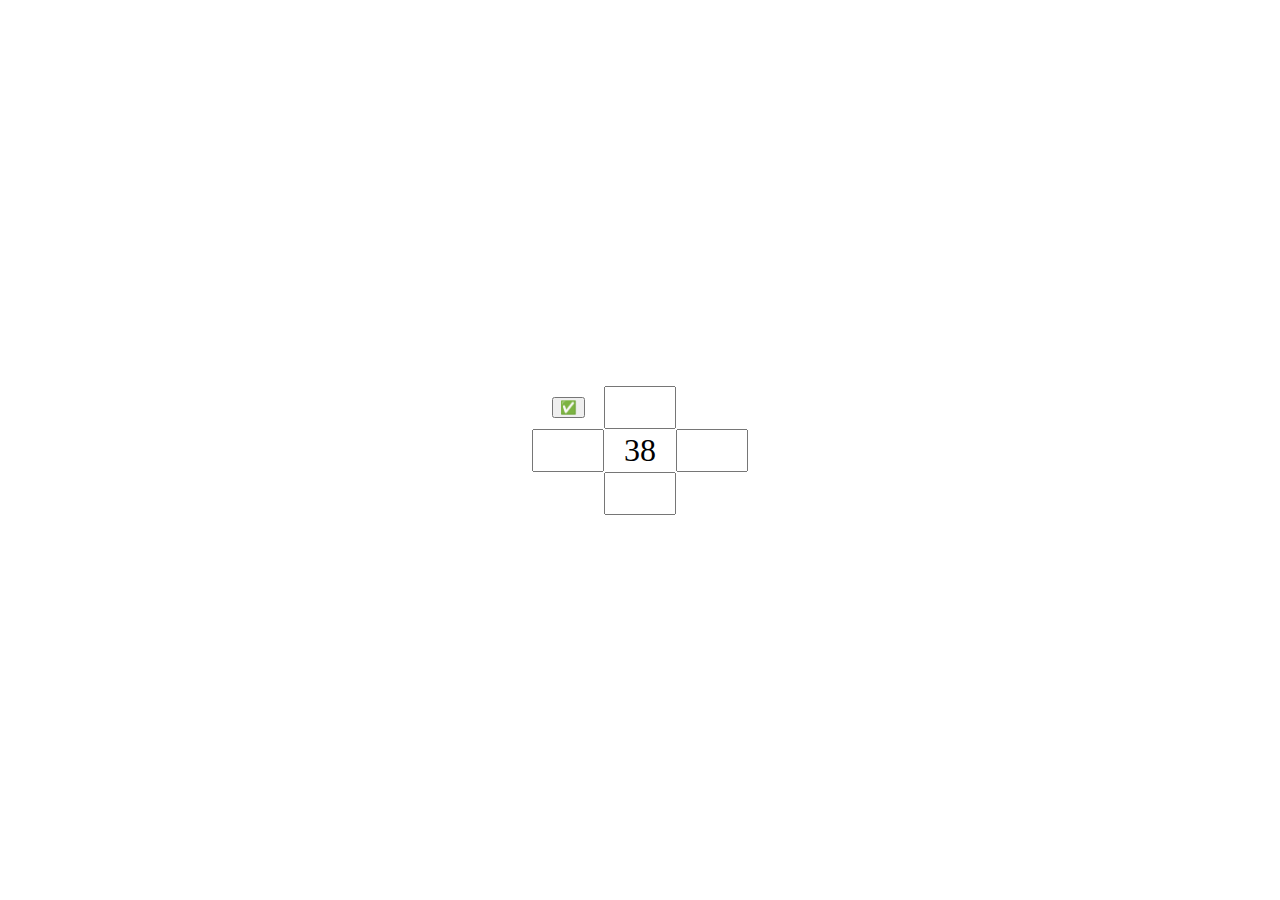
==== index.html @ 6bf9be18 "javascript practice" ====
<!DOCTYPE html>
<html lang="en">
  <head>
    <meta charset="UTF-8" />
    <meta http-equiv="X-UA-Compatible" content="IE=edge" />
    <meta name="viewport" content="width=device-width, initial-scale=1.0" />
    <link rel="shortcut icon" href="favicon.ico" type="image/x-icon" />
    <title>➕🕹🎲</title>
    <style>
      #plus-container {
        display: grid;
        grid-template-columns: auto auto auto;
        justify-content: center;
        align-content: center;
        justify-items: center;
        align-items: center;
      }
      #south {
        grid-row: 3;
        grid-column: 2;
      }
      body {
        margin: 0;
        height: 100vh;
        display: flex;
        justify-content: center;
      }
      .correctness {
        display: none;
      }
      .current-outcome {
        display: inline;
      }

      input {
        font-size: 2rem;
        width: 4rem;
        text-align: center;
      }
    </style>
  </head>
  <body>
    <div id="plus-container">
      <button id="check">✅</button>
      <input type="number" onchange="clearThumb()" name="" id="" class="entry" />
      <div id="result">
        <span class="correctness" id="correct">👍</span>
        <span class="correctness" id="incorrect">🤙</span>
      </div>
      <input type="number" onchange="clearThumb()" name="" id="" class="entry" />
      <div id="goal"></div>
      <input type="number" onchange="clearThumb()" name="" id="" class="entry" />
      <input type="number" onchange="clearThumb()" name="" id="south" class="entry" />
    </div>
    <script>
      const checkButton = document.getElementById("check");
      const entries = document.getElementsByClassName("entry");
      startNewRound();
      checkButton.onclick = checkAnswers;
      function checkAnswers(ev) {
          console.info("clicked check button!", ev);
          items = document.getElementsByClassName("entry");
          console.info(items)
          let count = 0;
          for (let i = 0; i < items.length; i++){
            count += items[i].valueAsNumber;
          }
          if (count == document.getElementById("goal").innerHTML){
            document.getElementById("correct").style.display = "initial";
            setTimeout(() => {
              clearThumb();
              for (let i = 0; i < entries.length; i++){
                entries[i].value = "";
              }
              startNewRound();
            }, 1000);
          }
          else {
            document.getElementById("incorrect").style.display = "initial";
          }

        };
      // https://developer.mozilla.org/en-US/docs/Web/JavaScript/Reference/Global_Objects/Math/random
      function getRandomInt(max) {
        return Math.floor(Math.random() * max);
      }

      function startNewRound() {
        document.getElementById("goal").innerHTML = getRandomInt(50);
        document.getElementById("goal").style.fontSize = "2rem";
        entries.valueAsNumber = "0";
      }

      function clearThumb() {
        document.getElementById("correct").style.display = "none";
        document.getElementById("incorrect").style.display = "none";
      }

    </script>
  </body>
</html>
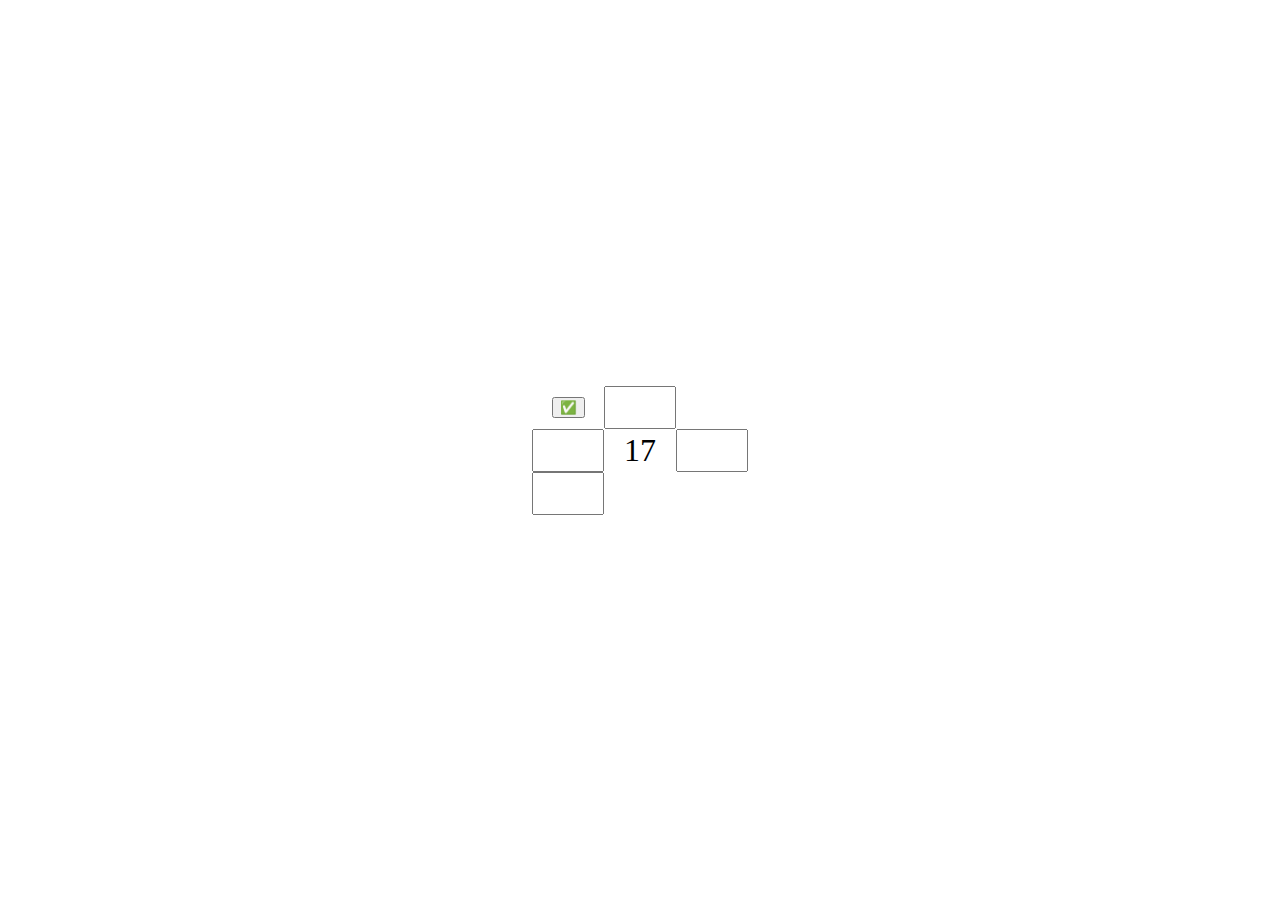
==== commit cad850d2: "Update index.html" ====
--- a/index.html
+++ b/index.html
@@ -42,15 +42,15 @@
   <body>
     <div id="plus-container">
       <button id="check">✅</button>
-      <input type="number" onchange="clearThumb()" name="" id="" class="entry" />
+      <input type="number" onchange="clearThumb()" class="entry" />
       <div id="result">
         <span class="correctness" id="correct">👍</span>
         <span class="correctness" id="incorrect">🤙</span>
       </div>
-      <input type="number" onchange="clearThumb()" name="" id="" class="entry" />
+      <input type="number" onchange="clearThumb()" class="entry" />
       <div id="goal"></div>
-      <input type="number" onchange="clearThumb()" name="" id="" class="entry" />
-      <input type="number" onchange="clearThumb()" name="" id="south" class="entry" />
+      <input type="number" onchange="clearThumb()" class="entry" />
+      <input type="number" onchange="clearThumb()" class="entry" />
     </div>
     <script>
       const checkButton = document.getElementById("check");
